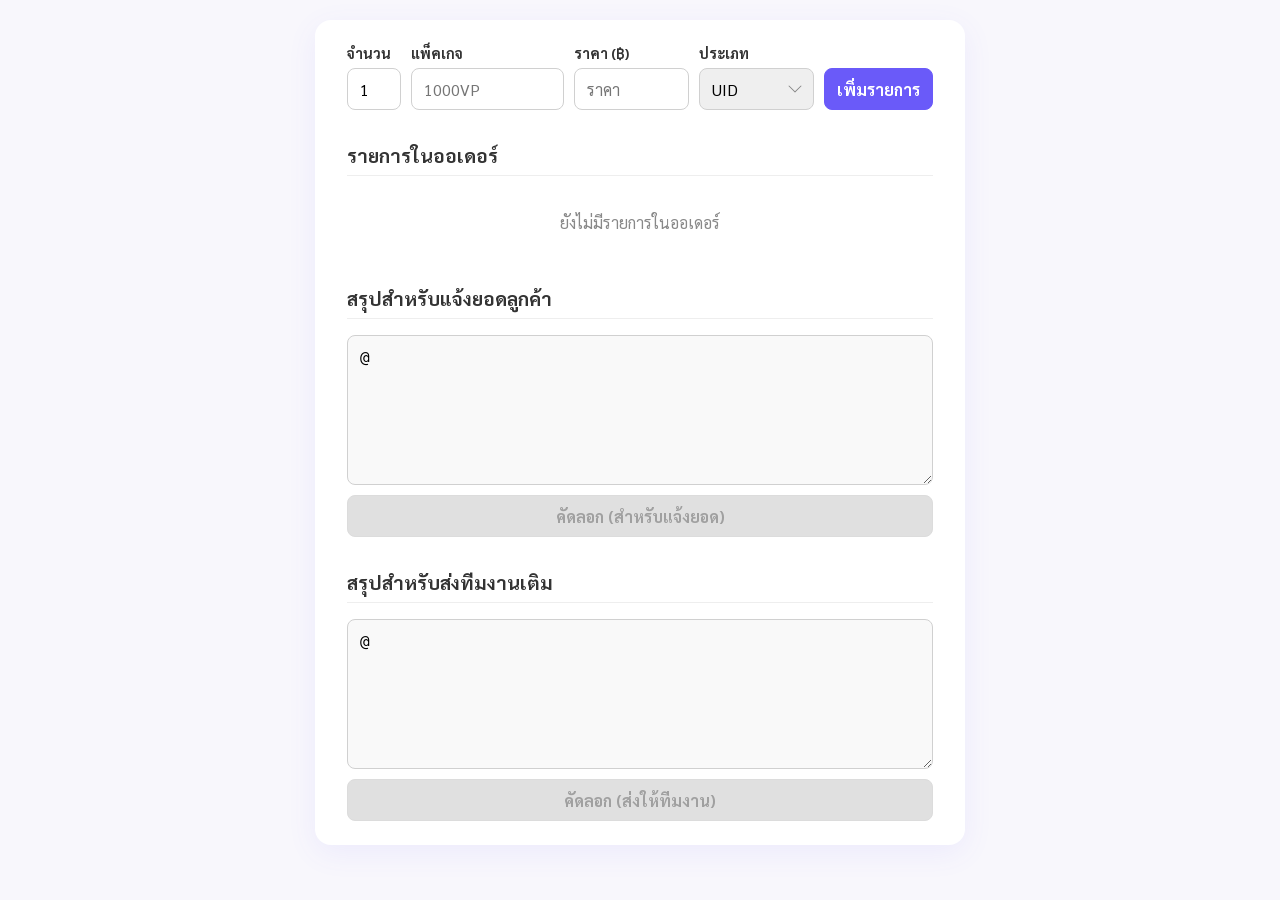
==== index.html @ 88c17118 "Add files via upload" ====
<!DOCTYPE html>
<html lang="th">
<head>
    <meta charset="UTF-8">
    <meta name="viewport" content="width=device-width, initial-scale=1.0">
    <title>RESULT</title>
    <link rel="stylesheet" href="style.css">
    <link rel="preconnect" href="https://fonts.googleapis.com">
    <link rel="preconnect" href="https://fonts.gstatic.com" crossorigin>
    <link href="https://fonts.googleapis.com/css2?family=Sarabun:wght@400;700&display=swap" rel="stylesheet">
</head>
<body>

    <div class="container">
        <div class="card">

            <div class="section">
                <form id="add-item-form" class="item-form">
                    <div class="form-group quantity">
                        <label for="item-quantity">จำนวน</label>
                        <input type="number" id="item-quantity" value="1" min="1" required>
                    </div>
                    <div class="form-group name">
                        <label for="item-name">แพ็คเกจ</label>
                        <input type="text" id="item-name" placeholder="1000VP" required>
                    </div>
                    <div class="form-group price">
                        <label for="item-price">ราคา (฿)</label>
                        <input type="number" id="item-price" placeholder="ราคา" step="0.01" required>
                    </div>
                    <div class="form-group type">
                        <label for="item-type">ประเภท</label>
                        <select id="item-type" required>
                            </select>
                    </div>
                    <button type="submit">เพิ่มรายการ</button>
                </form>
            </div>

            <div class="section">
                <h3 class="section-title">รายการในออเดอร์</h3>
                <div id="current-order-list">
                    <p class="placeholder">ยังไม่มีรายการในออเดอร์</p>
                </div>
            </div>

            <div class="section">
                <h3 class="section-title">สรุปสำหรับแจ้งยอดลูกค้า</h3>
                <textarea id="initial-summary" readonly placeholder="@"></textarea>
                <button id="copy-initial-btn" disabled>คัดลอก (สำหรับแจ้งยอด)</button>
            </div>

            <div class="section hidden" id="customer-info-section">
                <h3 class="section-title">ข้อมูลลูกค้า</h3>
                
                <div class="input-group full-width" style="margin-bottom: 12px;">
                    <label for="game-select">Game</label>
                    <select id="game-select"></select>
                </div>
                
                <div id="customer-info-container">
                    <div class="customer-info-group hidden" id="uid-fields">
                        <div class="input-group">
                            <label for="uid-input">UID</label>
                            <input type="text" id="uid-input" placeholder="กรอก UID ของลูกค้า">
                        </div>
                        <div class="input-group">
                            <label for="server-input">Server (ถ้ามี)</label>
                            <input type="text" id="server-input" placeholder="กรอกเซิร์ฟเวอร์">
                        </div>
                    </div>
                    <div class="customer-info-group hidden" id="id-pass-fields">
                        <div class="input-group">
                            <label for="id-email-input">ID/Email</label>
                            <input type="text" id="id-email-input" placeholder="กรอกไอดีหรืออีเมล">
                        </div>
                        <div class="input-group">
                            <label for="password-input">Password</label>
                            <input type="text" id="password-input" placeholder="กรอกพาสเวิร์ด">
                        </div>
                        <div class="input-group">
                            <label for="in-game-name-input">In-game Name</label>
                            <input type="text" id="in-game-name-input" placeholder="กรอกชื่อในเกม">
                        </div>
                        <div class="input-group">
                            <label for="login-method-input">ช่องทางการล็อกอิน</label>
                            <input type="text" id="login-method-input" placeholder="กรอกช่องทางการล็อกอิน">
                        </div>
                    </div>
                    <div class="customer-info-group hidden" id="riot-fields">
                        <div class="input-group full-width">
                            <label for="riot-input">RIOT#</label>
                            <input type="text" id="riot-input" placeholder="RIOTNAME#TAG">
                        </div>
                    </div>
                </div>
            </div>

            <div class="section">
                <h3 class="section-title">สรุปสำหรับส่งทีมงานเติม</h3>
                <textarea id="final-summary" readonly placeholder="@"></textarea>
                <button id="copy-final-btn" disabled>คัดลอก (ส่งให้ทีมงาน)</button>
            </div>
        </div>

    <script src="script.js"></script>
</body>
</html>
---- style.css ----
:root {
    --primary-color: #6a5af9;
    --primary-light: #f0edff;
    --border-color: #e0dcfc;
    --background-color: #f8f7fc;
    --card-background: #ffffff;
    --text-color: #333333;
    --placeholder-text: #888888;
    --disabled-bg: #e0e0e0;
    --disabled-text: #a0a0a0;
    --danger-color: #e63946;
    --grey-text: #8d99ae;
}

*, *::before, *::after {
    box-sizing: border-box;
}

body {
    font-family: 'Sarabun', sans-serif;
    background-color: var(--background-color);
    color: var(--text-color);
    margin: 0;
    padding: 20px;
    display: flex;
    justify-content: center;
}

.container {
    width: 100%;
    max-width: 650px;
}

.card {
    background-color: var(--card-background);
    border-radius: 16px;
    padding: 24px 32px;
    box-shadow: 0 8px 30px rgba(106, 90, 249, 0.08);
}

.section {
    margin-bottom: 32px;
}
.section:last-child {
    margin-bottom: 0;
}

.section-title {
    font-size: 1.2em;
    font-weight: 700;
    margin-top: 0;
    margin-bottom: 16px;
    padding-bottom: 8px;
    border-bottom: 1px solid #eee;
}

/* --- General Form & Input Styles --- */
input, select, button, textarea {
    font-family: 'Sarabun', sans-serif;
    font-size: 1em;
    border: 1px solid #d0d0d0;
    border-radius: 8px;
    padding: 0 12px;
    width: 100%;
    height: 42px; /* Set a consistent height */
    vertical-align: middle;
}

input:focus, select:focus, textarea:focus {
    outline: none;
    border-color: var(--primary-color);
}

select {
    -webkit-appearance: none;
    -moz-appearance: none;
    appearance: none;
    background-image: url("data:image/svg+xml,%3Csvg xmlns='http://www.w3.org/2000/svg' width='16' height='16' fill='%23888' viewBox='0 0 16 16'%3E%3Cpath fill-rule='evenodd' d='M1.646 4.646a.5.5 0 0 1 .708 0L8 10.293l5.646-5.647a.5.5 0 0 1 .708.708l-6 6a.5.5 0 0 1-.708 0l-6-6a.5.5 0 0 1 0-.708z'/%3E%3C/svg%3E");
    background-repeat: no-repeat;
    background-position: right 10px center;
    padding-right: 30px;
}

button {
    font-weight: bold;
    color: #fff;
    background-color: var(--primary-color);
    border-color: var(--primary-color);
    cursor: pointer;
    transition: background-color 0.2s;
    display: inline-flex;
    align-items: center;
    justify-content: center;
}
button:hover:not(:disabled) {
    background-color: #5848d9;
}
button:disabled {
    background-color: var(--disabled-bg);
    color: var(--disabled-text);
    border-color: #dcdcdc;
    cursor: not-allowed;
}

textarea {
    min-height: 150px;
    padding: 12px;
    font-family: 'monospace', 'Sarabun', sans-serif;
    background-color: #f9f9f9;
    resize: vertical;
    margin-bottom: 10px;
    height: auto;
}

/* --- Layout Specifics --- */
.item-form {
    display: grid;
    grid-template-columns: 0.7fr 2fr 1.5fr 1.5fr auto;
    gap: 10px;
    align-items: flex-end;
}
.form-group label, .input-group label {
    display: block;
    font-weight: bold;
    margin-bottom: 6px;
    font-size: 0.9em;
}

.customer-info-group {
    display: grid;
    grid-template-columns: 1fr 1fr;
    gap: 12px;
    margin-bottom: 12px;
}
.input-group.full-width {
    grid-column: 1 / -1;
}
.hidden {
    display: none;
}

#current-order-list .placeholder {
    text-align: center;
    color: var(--placeholder-text);
    padding: 20px 0;
}
.order-item {
    display: flex;
    align-items: center;
    padding: 10px 12px;
    background-color: var(--primary-light);
    border-radius: 8px;
    margin-bottom: 8px;
}
.order-item-details {
    flex-grow: 1;
    margin-right: 10px;
}

.remove-item-btn {
    width: 32px;
    height: 32px;
    border-radius: 50%;
    flex-shrink: 0;
    padding: 0;
    background-color: transparent;
    border-color: #dcd6f7;
    color: var(--grey-text);
}
.remove-item-btn:hover {
    background-color: var(--danger-color);
    border-color: var(--danger-color);
    color: white;
}
.remove-item-btn svg {
    width: 16px;
    height: 16px;
}

@media (max-width: 650px) {
    .item-form, .customer-info-group {
        grid-template-columns: 1fr;
    }
    .item-form button { 
        margin-top: 10px;
    }
}

input[type=number]::-webkit-inner-spin-button, 
input[type=number]::-webkit-outer-spin-button { 
  -webkit-appearance: none; 
  margin: 0; 
}
input[type=number] {
  -moz-appearance: textfield;
}

/* --- Footer Styles --- */
footer {
    text-align: center;
    margin-top: 24px;
    padding: 10px;
    font-size: 0.85em;
    color: var(--grey-text);
}
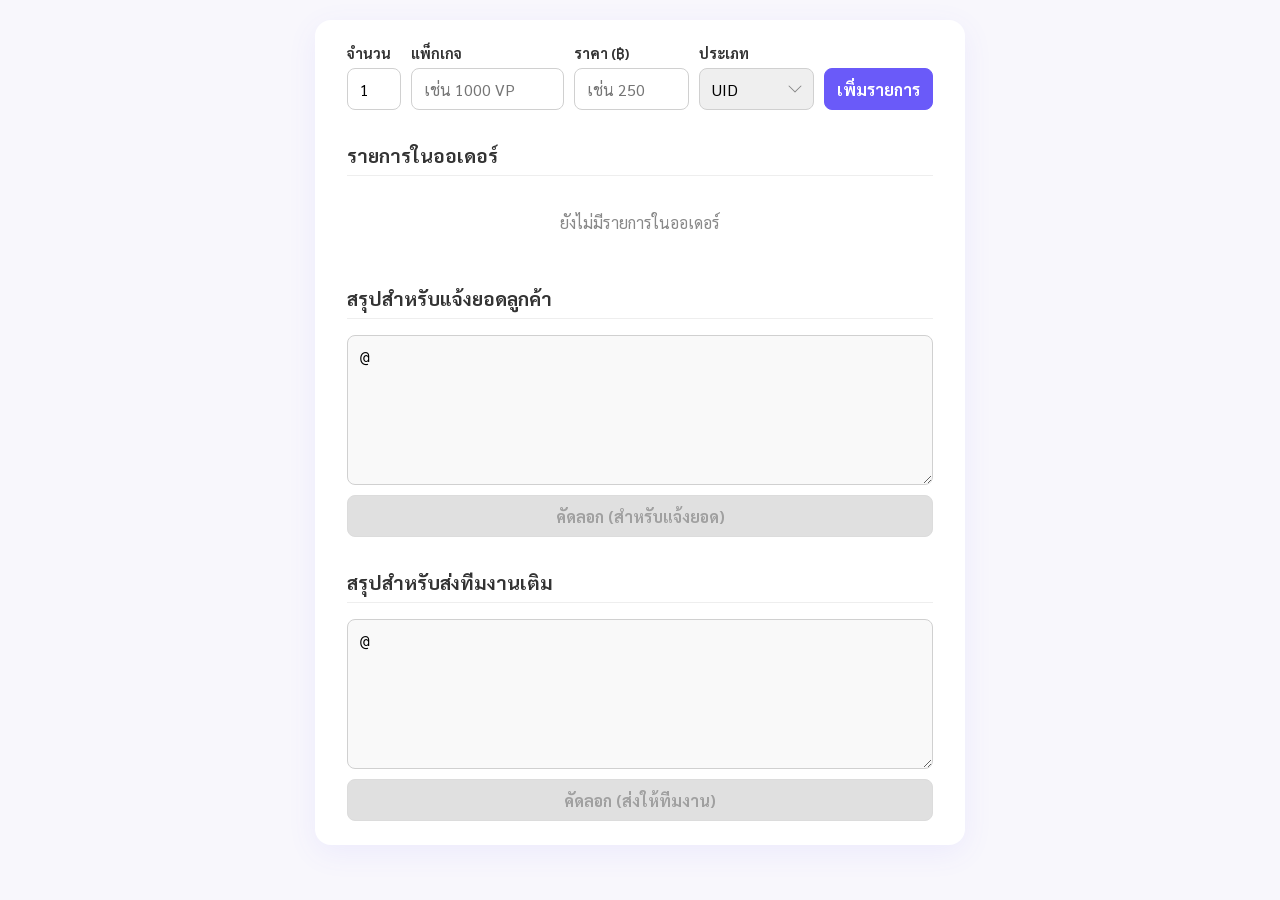
==== commit b99b6377: "Add files via upload" ====
--- a/index.html
+++ b/index.html
@@ -21,12 +21,12 @@
                         <input type="number" id="item-quantity" value="1" min="1" required>
                     </div>
                     <div class="form-group name">
-                        <label for="item-name">แพ็คเกจ</label>
-                        <input type="text" id="item-name" placeholder="1000VP" required>
+                        <label for="item-name">แพ็กเกจ</label>
+                        <input type="text" id="item-name" placeholder="เช่น 1000 VP" required>
                     </div>
                     <div class="form-group price">
                         <label for="item-price">ราคา (฿)</label>
-                        <input type="number" id="item-price" placeholder="ราคา" step="0.01" required>
+                        <input type="number" id="item-price" placeholder="เช่น 250" step="0.01" required>
                     </div>
                     <div class="form-group type">
                         <label for="item-type">ประเภท</label>
